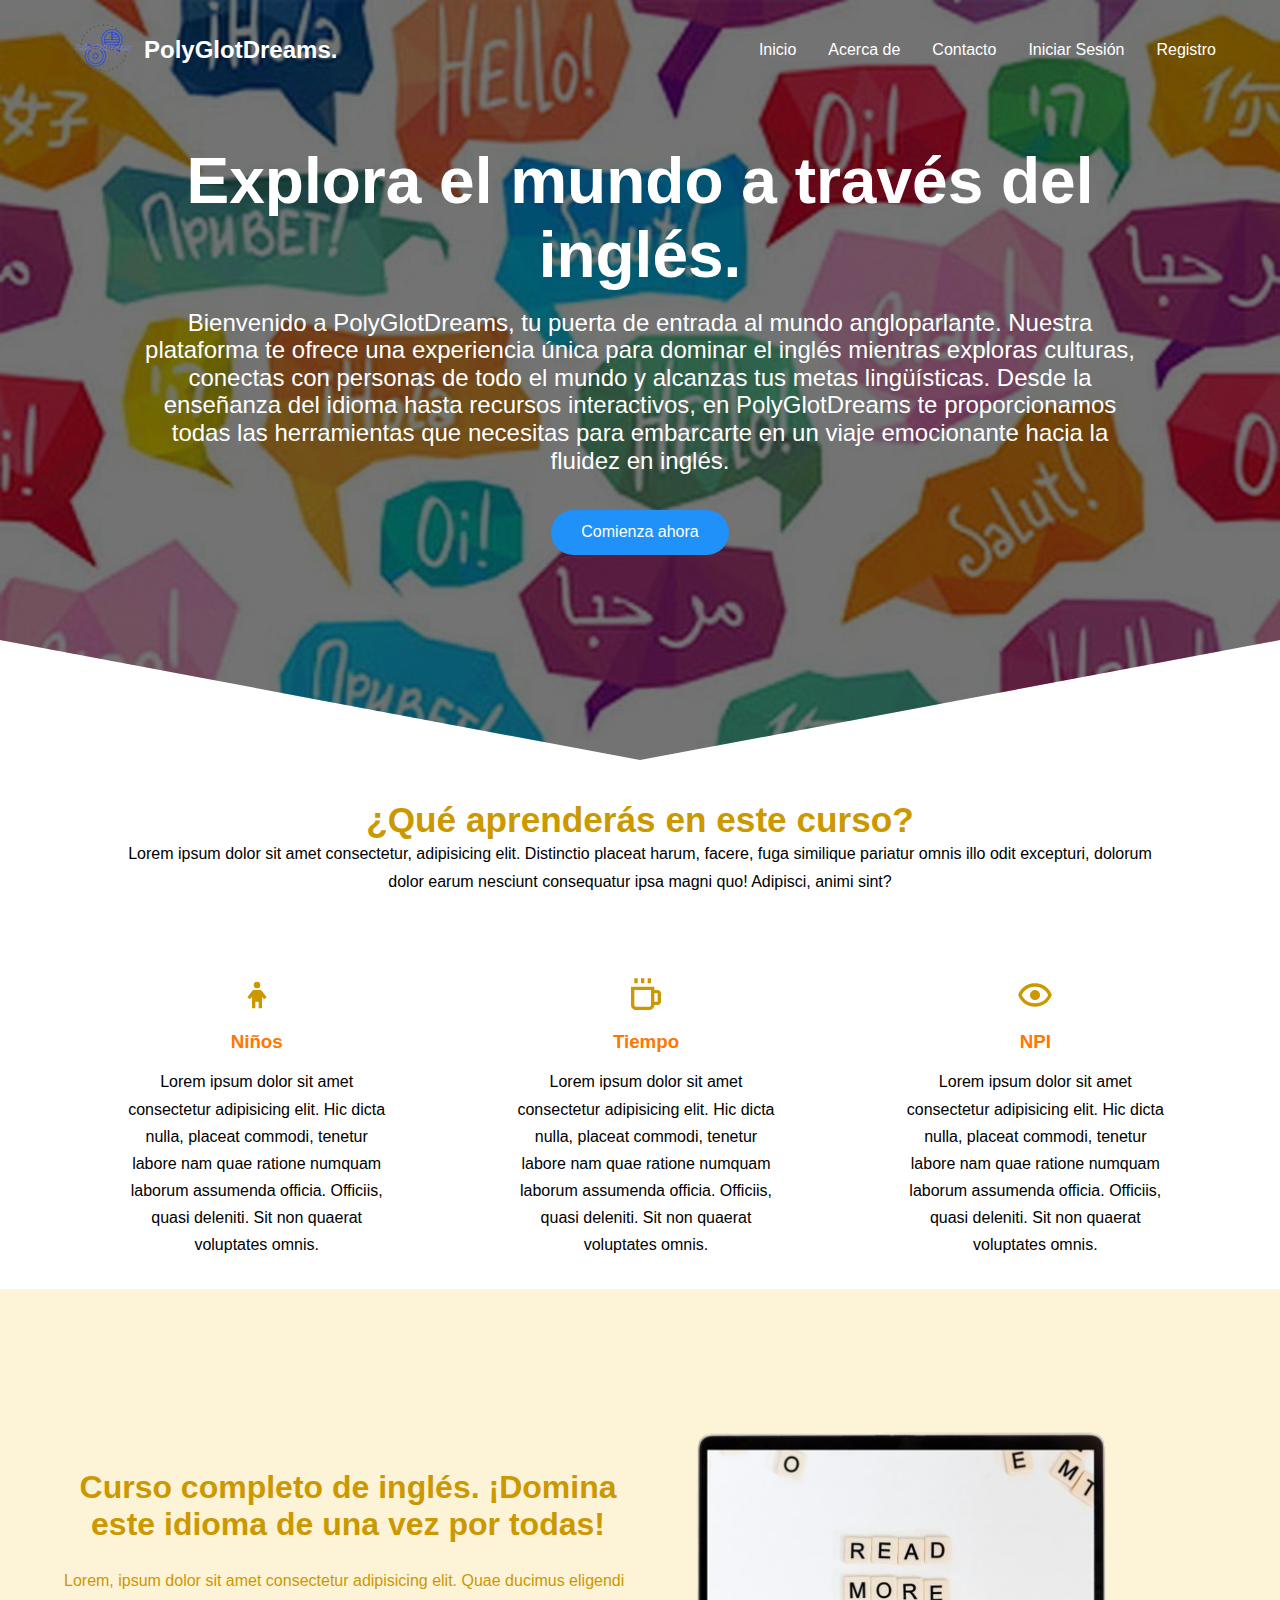
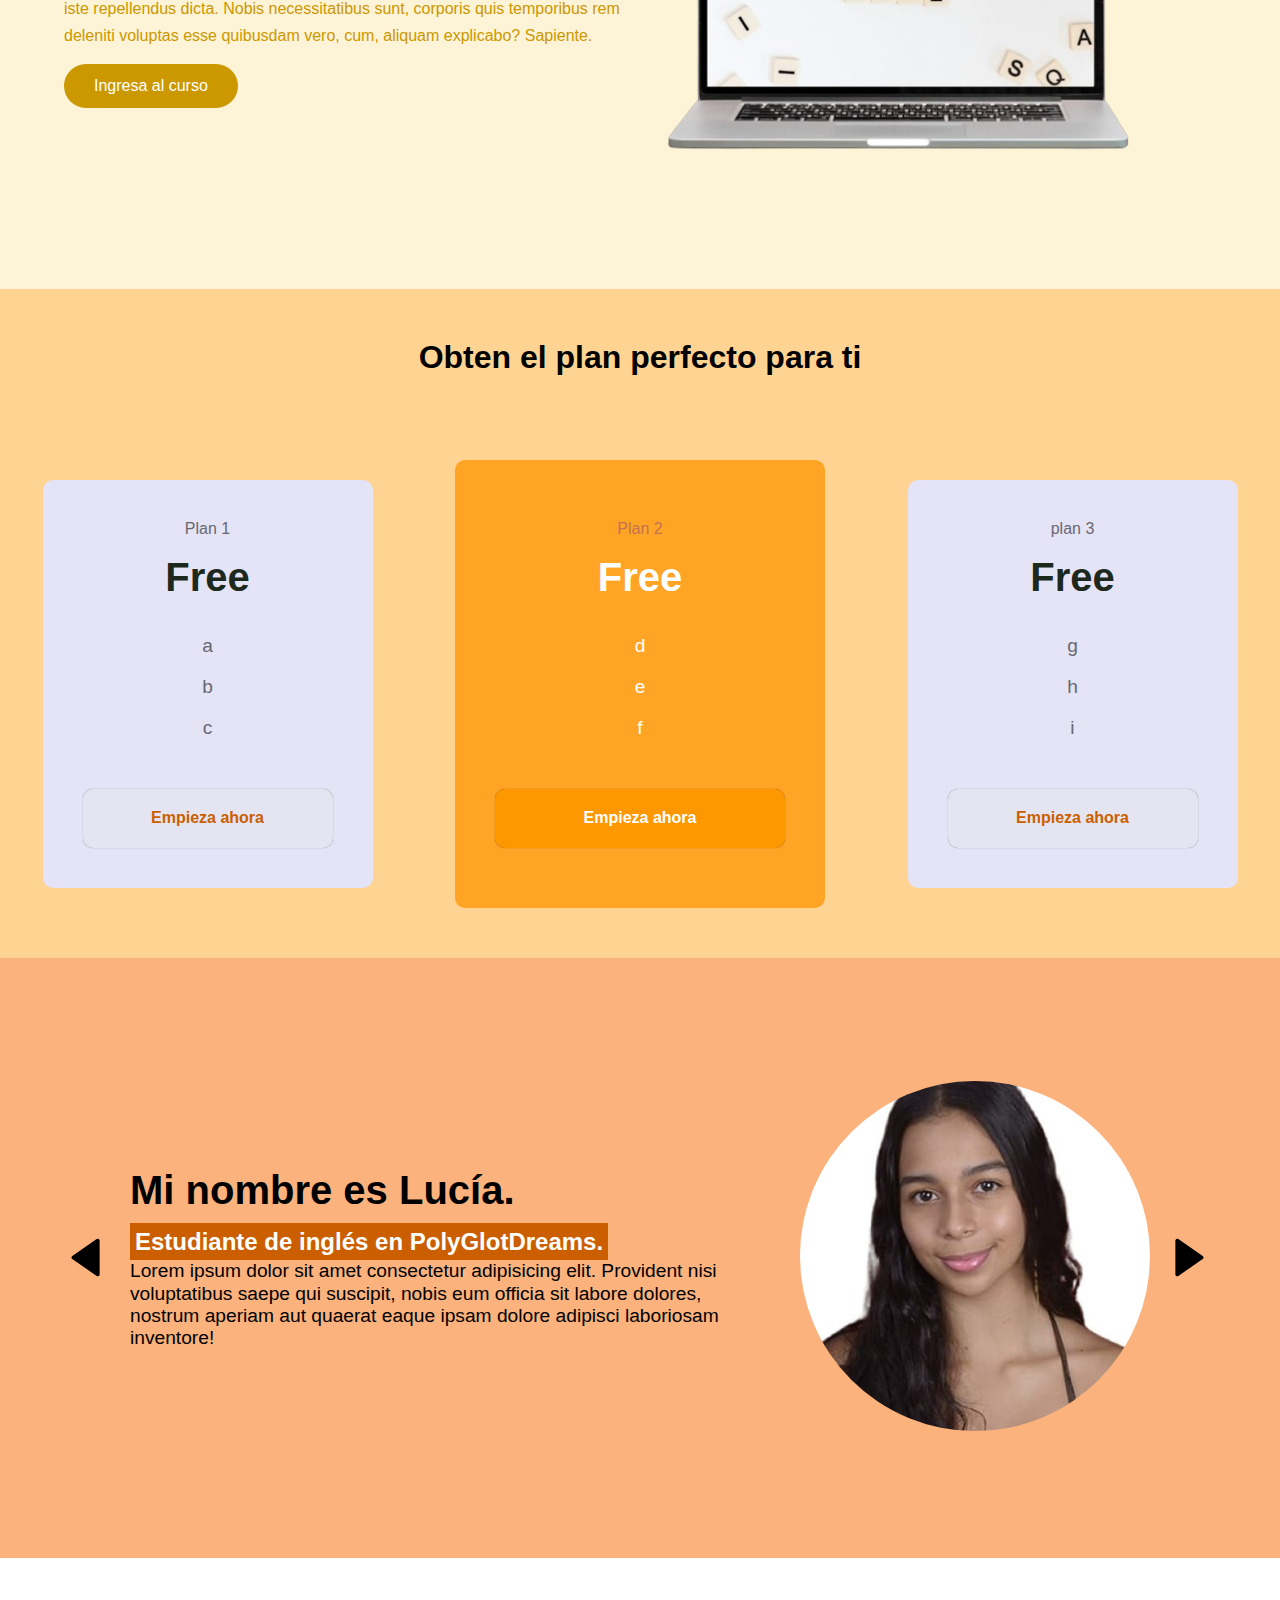
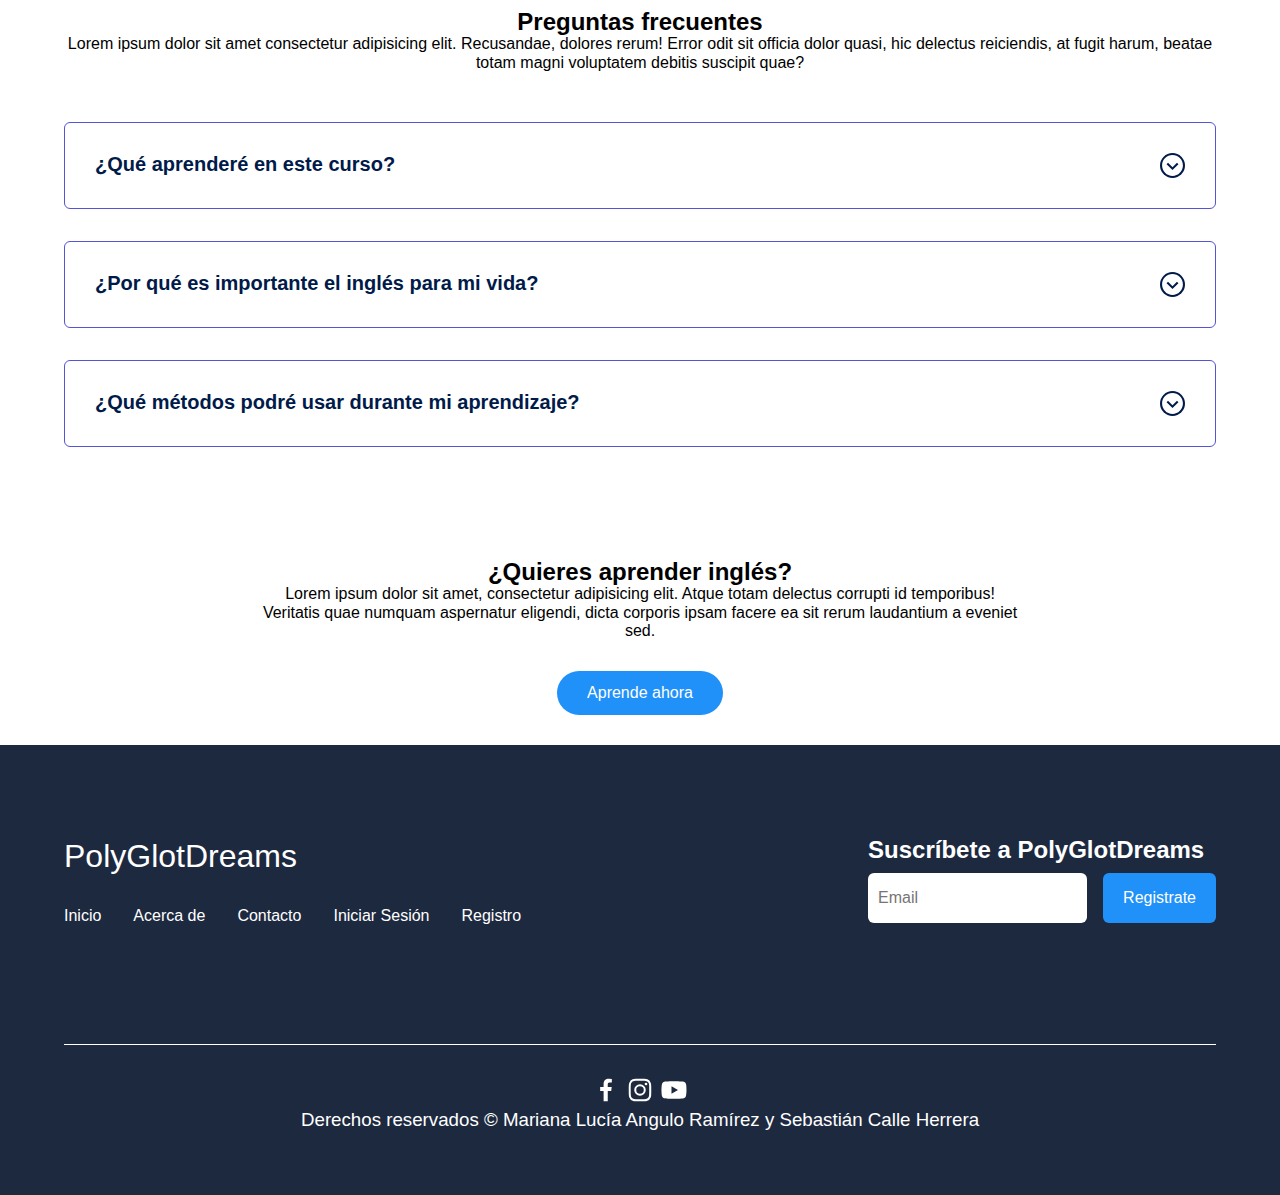
==== index.html @ e24e6dfb "Actualización título" ====
<!DOCTYPE html>
<html lang="es">
<head>
    <meta charset="UTF-8">
    <meta http-equiv="X-UA-Compatible" content="IE=edge">
    <meta name="viewport" content="width=device-width, initial-scale=1.0">
    <title>PolyGlotDreams</title>
    <link rel="shortcut icon" href="./IMAGES/favicon.jpg" type="image/x-icon">
    <link rel="stylesheet" href="./CSS/normalize.css">
    <link rel="stylesheet" href="./CSS/estilos.css">

    <meta name="theme-color" content="#2091F9">

    <meta name="title" content="PolyGlotDreams TE AMO" />
    <meta name="description" content="¿Quieres aprender ese idioma que tanto te apasiona? Estudia con nosotros, de seguro te va a encantar." />

    <!-- Open Graph / Facebook -->
    <meta property="og:type" content="website" />
    <meta property="og:url" content="https://www.polyglotdreams.edu.co/" />
    <meta property="og:title" content="PolyGlotDreams" />
    <meta property="og:description" content="¿Quieres aprender ese idioma que tanto te apasiona? 
    Estudia con nosotros, de seguro te va a encantar." />
    <meta property="og:image" content="https://www.polyglotdreams.edu.co/IMAGES/Logo.jpg" />

    <!-- Open Graph / Twitter -->
    <meta property="twitter:card" content="summary_large_image" />
    <meta property="twitter:url" content="https://www.polyglotdreams.edu.co/" />
    <meta property="twitter:title" content="PolyGlotDreams" />
    <meta property="twitter:description" content="¿Quieres aprender ese idioma que tanto te apasiona? 
    Estudia con nosotros, de seguro te va a encantar." />
    <meta property="twitter:image" content="https://www.polyglotdreams.edu.co/IMAGES/Logo.jpg" />


</head>
<body>

    <header class="hero">
        <nav class="nav container">
            <div class="nav__logo1">
                <img src="./IMAGES/favicon2.png" class="favicon2">
            </div>
            <div class="nav__logo">
                <h2 class="nav__title"> PolyGlotDreams.</h2>
            </div>
            <ul class="nav__link nav__link--menu">
                <li class="nav__items">
                    <a href="#" class="nav__links">Inicio</a>
                </li>
                <li class="nav__items">
                    <a href="#" class="nav__links">Acerca de</a>
                </li>
                <li class="nav__items">
                    <a href="#" class="nav__links">Contacto</a>
                </li>
                <li class="nav__items">
                    <a href="#" class="nav__links">Iniciar Sesión</a>
                </li>
                <li class="nav__items">
                    <a href="#" class="nav__links">Registro</a>
                </li>

                <img src="./IMAGES/close.svg" class="nav__close">
            </ul>
            
            <div class="nav__menu">
                <img src="./IMAGES/menu.svg" class="nav__img">
            </div>
        </nav>

        <section class="hero__container container">
            <h1 class="hero__title">Explora el mundo a través del inglés.</h1> 
            <p class="hero__paragraph">Bienvenido a PolyGlotDreams, tu puerta de entrada al mundo angloparlante. Nuestra plataforma te ofrece una experiencia única para dominar el inglés mientras exploras culturas, conectas con personas de todo el mundo y alcanzas tus metas lingüísticas. Desde la enseñanza del idioma hasta recursos interactivos, en PolyGlotDreams te proporcionamos todas las herramientas que necesitas para embarcarte en un viaje emocionante hacia la fluidez en inglés.</p>
            <a href="#" class="cta">Comienza ahora</a>
        </section>
    </header>

    <main>
        <section class="container__about">
            <h2 class="subtitle2">¿Qué aprenderás en este curso?</h2>
            <p class="about__paragraph">Lorem ipsum dolor sit amet consectetur, adipisicing elit. Distinctio placeat harum, facere, fuga similique pariatur omnis illo odit excepturi, dolorum dolor earum nesciunt consequatur ipsa magni quo! Adipisci, animi sint?</p>

            <div class="about__main">
                <article class="about__icons">
                    <img src="./IMAGES/child.svg" class="about__icon">
                    <h3 class="about__title">Niños</h3>
                    <p class="about__paragraph1">Lorem ipsum dolor sit amet consectetur adipisicing elit. Hic dicta nulla, placeat commodi, tenetur labore nam quae ratione numquam laborum assumenda officia. Officiis, quasi deleniti. Sit non quaerat voluptates omnis.</p>
                </article>

                <article class="about__icons">
                    <img src="./IMAGES/coffe.svg" class="about__icon">
                    <h3 class="about__title">Tiempo</h3>
                    <p class="about__paragraph1">Lorem ipsum dolor sit amet consectetur adipisicing elit. Hic dicta nulla, placeat commodi, tenetur labore nam quae ratione numquam laborum assumenda officia. Officiis, quasi deleniti. Sit non quaerat voluptates omnis.</p>
                </article>

                <article class="about__icons">
                    <img src="./IMAGES/show.svg" class="about__icon">
                    <h3 class="about__title">NPI</h3>
                    <p class="about__paragraph1">Lorem ipsum dolor sit amet consectetur adipisicing elit. Hic dicta nulla, placeat commodi, tenetur labore nam quae ratione numquam laborum assumenda officia. Officiis, quasi deleniti. Sit non quaerat voluptates omnis.</p>
                </article>

            </div>
        </section>

        <section class="knowledge">
            <div class="knowledge__container container">
                <div class="knowledge__texts">
                    <h2 class="subtitle">Curso completo de inglés. ¡Domina este idioma de una vez por todas!</h2>
                    <p class="knowledge__paragraph">Lorem, ipsum dolor sit amet consectetur adipisicing elit. Quae ducimus eligendi iste repellendus dicta. Nobis necessitatibus sunt, corporis quis temporibus rem deleniti voluptas esse quibusdam vero, cum, aliquam explicabo? Sapiente.</p>
                    <a href="#" class="knowledge__icon">Ingresa al curso</a>
                </div>

                <figure class="knowledge__picture">
                    <img src="./IMAGES/imagen.jpg" class="knowledge__img">
                </figure>
            </div>
        </section>

        <section class="price__container">

            <h2 class="subtitle">Obten el plan perfecto para ti</h2>

            <div class="price__table">

                <div class="price__elements">
                    <p class="price__name">Plan 1</p>
                    <h3 class="plan__price">Free</h3>

                    <div class="price__items">
                        <p class="price__features">a</p>
                        <p class="price__features">b</p>
                        <p class="price__features">c</p>
                    </div>

                    <a href="#" class="price__cta">Empieza ahora</a>
                </div>

                <div class="price__elements price__elements--best">
                    <p class="price__name">Plan 2</p>
                    <h3 class="plan__price">Free</h3>

                    <div class="price__items">
                        <p class="price__features">d</p>
                        <p class="price__features">e</p>
                        <p class="price__features">f</p>
                    </div>

                    <a href="#" class="price__cta1">Empieza ahora</a>
                </div>

                <div class="price__elements">
                    <p class="price__name">plan 3</p>
                    <h3 class="plan__price">Free</h3>

                    <div class="price__items">
                        <p class="price__features">g</p>
                        <p class="price__features">h</p>
                        <p class="price__features">i</p>
                    </div>

                    <a href="#" class="price__cta">Empieza ahora</a>
                </div>

            </div>

        </section>
        
        <section class="testimony">

            <div class="testimony__container container">
                <img src="./IMAGES/leftarrow.svg" class="testimony__arrow" id="before"> 
                <section class="testimony__body testimony__body--show" data-id="1">
                    <div class="testimony__texts">
                         <h2 class="subtitle1">Mi nombre es Lucía. <span class="testimony__course">Estudiante de inglés en PolyGlotDreams.</span></h2>
                         <p class="testimony__review">Lorem ipsum dolor sit amet consectetur adipisicing elit. Provident nisi voluptatibus saepe qui suscipit, nobis eum officia sit labore dolores, nostrum aperiam aut quaerat eaque ipsam dolore adipisci laboriosam inventore!</p>
                    </div>
 
                    <figure class="testimony__picture">
                         <img src="./IMAGES/lucía.jpg" class="testimony__img">
                    </figure>
 
                </section> 

                <section class="testimony__body" data-id="2">
                    <div class="testimony__texts">
                         <h2 class="subtitle1">Mi nombre es Sebastián. <span class="testimony__course">Estudiante de inglés en PolyGlotDreams.</span></h2>
                         <p class="testimony__review">Lorem ipsum dolor sit amet consectetur adipisicing elit. Provident nisi voluptatibus saepe qui suscipit, nobis eum officia sit labore dolores, nostrum aperiam aut quaerat eaque ipsam dolore adipisci laboriosam inventore!</p>
                    </div>
 
                    <figure class="testimony__picture">
                         <img src="./IMAGES/sebastían.jpg" class="testimony__img">
                    </figure>
 
                 </section> 

                <section class="testimony__body" data-id="3">
                    <div class="testimony__texts">
                         <h2 class="subtitle1">Mi nombre es Crisiano Ronaldo. <span class="testimony__course">Estudiante de inglés en PolyGlotDreams.</span></h2>
                         <p class="testimony__review">Lorem ipsum dolor sit amet consectetur adipisicing elit. Provident nisi voluptatibus saepe qui suscipit, nobis eum officia sit labore dolores, nostrum aperiam aut quaerat eaque ipsam dolore adipisci laboriosam inventore!</p>
                    </div>
 
                    <figure class="testimony__picture">
                         <img src="./IMAGES/cr7.jpg" class="testimony__img">
                    </figure>
 
                </section> 

                <section class="testimony__body" data-id="4">
                    <div class="testimony__texts">
                         <h2 class="subtitle1">Mi nombre es Tini. <span class="testimony__course">Estudiante de inglés en PolyGlotDreams.</span></h2>
                         <p class="testimony__review">Lorem ipsum dolor sit amet consectetur adipisicing elit. Provident nisi voluptatibus saepe qui suscipit, nobis eum officia sit labore dolores, nostrum aperiam aut quaerat eaque ipsam dolore adipisci laboriosam inventore!</p>
                    </div>
 
                    <figure class="testimony__picture">
                         <img src="./IMAGES/tini.jpg" class="testimony__img">
                    </figure>
 
                </section>

                <img src="./IMAGES/rightarrow.svg" class="testimony__arrow" id="next">
            </div>
        </section>

        <section class="questions container">
            <h2 class="subtitle3">Preguntas frecuentes</h2>
            <p class="questions__paragraph">Lorem ipsum dolor sit amet consectetur adipisicing elit. Recusandae, dolores rerum! Error odit sit officia dolor quasi, hic delectus reiciendis, at fugit harum, beatae totam magni voluptatem debitis suscipit quae?</p>

            <section class="questions__container">
                <article class="questions__padding">
                    <div class="questions__answer">
                        <h3 class="questions__title">¿Qué aprenderé en este curso?
                            <span class="questions__arrow">
                                <img src="./IMAGES/arrow.svg" class="questions__img">
                            </span>
                        </h3>

                        <p class="questions__show">Lorem ipsum dolor sit amet consectetur adipisicing elit. Iusto possimus doloribus mollitia at odio dolore qui quibusdam reiciendis architecto, veniam eaque dolorum voluptas voluptatum! Eaque in illo perspiciatis dolores exercitationem! Lorem ipsum dolor sit amet consectetur, adipisicing elit. Esse fugiat sit tempore mollitia tenetur aspernatur corrupti, quam illo voluptate veritatis, molestiae debitis ea voluptatem ut repudiandae expedita quos voluptates! Dolorum.</p>

                    </div>
                </article>

                <article class="questions__padding">
                    <div class="questions__answer">
                        <h3 class="questions__title">¿Por qué es importante el inglés para mi vida?
                            <span class="questions__arrow">
                                <img src="./IMAGES/arrow.svg" class="questions__img">
                            </span>
                        </h3>

                        <p class="questions__show">Lorem ipsum dolor sit amet consectetur adipisicing elit. Iusto possimus doloribus mollitia at odio dolore qui quibusdam reiciendis architecto, veniam eaque dolorum voluptas voluptatum! Eaque in illo perspiciatis dolores exercitationem! Lorem ipsum dolor sit amet consectetur, adipisicing elit. Esse fugiat sit tempore mollitia tenetur aspernatur corrupti, quam illo voluptate veritatis, molestiae debitis ea voluptatem ut repudiandae expedita quos voluptates! Dolorum.</p>

                    </div>
                </article>

                <article class="questions__padding">
                    <div class="questions__answer">
                        <h3 class="questions__title">¿Qué métodos podré usar durante mi aprendizaje?
                            <span class="questions__arrow">
                                <img src="./IMAGES/arrow.svg" class="questions__img">
                            </span>
                        </h3>

                        <p class="questions__show">Lorem ipsum dolor sit amet consectetur adipisicing elit. Iusto possimus doloribus mollitia at odio dolore qui quibusdam reiciendis architecto, veniam eaque dolorum voluptas voluptatum! Eaque in illo perspiciatis dolores exercitationem! Lorem ipsum dolor sit amet consectetur, adipisicing elit. Esse fugiat sit tempore mollitia tenetur aspernatur corrupti, quam illo voluptate veritatis, molestiae debitis ea voluptatem ut repudiandae expedita quos voluptates! Dolorum.</p>

                    </div>
                </article>

            </section>

        </section>

        <section class="questions__offer">
            <h2 class="subtitle4">¿Quieres aprender inglés?</h2>
            <p class="questions__copy">Lorem ipsum dolor sit amet, consectetur adipisicing elit. Atque totam delectus corrupti id temporibus! Veritatis quae numquam aspernatur eligendi, dicta corporis ipsam facere ea sit rerum laudantium a eveniet sed.</p>
            <a href="#" class="cta">Aprende ahora</a>
        </section>

    </main>

    <footer class="footer">
        <section class="footer__container container">
            <nav class="nav__footer">
                <h2 class="footer__title">PolyGlotDreams</h2>

                <ul class="nav__link nav__link--footer">
                    <li class="nav__items">
                        <a href="#" class="nav__links">Inicio</a>
                    </li>
                    <li class="nav__items">
                        <a href="#" class="nav__links">Acerca de</a>
                    </li>
                    <li class="nav__items">
                        <a href="#" class="nav__links">Contacto</a>
                    </li>
                    <li class="nav__items">
                        <a href="#" class="nav__links">Iniciar Sesión</a>
                    </li>
                    <li class="nav__items">
                        <a href="#" class="nav__links">Registro</a>
                    </li>
                </ul>
            </nav>

            <form class="footer__form" action="https://formspree.io/f/xwpeqaad" method="POST"> <!--CORREGIR ESTA JODAAAAAAAAAAAAAAAAAA-->
                <h2 class="footer__newsletter">Suscríbete a PolyGlotDreams</h2>
                <div class="footer__inputs">
                    <input type="email" placeholder="Email" class="footer__input" name="email" required>
                    <input type="submit" value="Registrate" class="footer__submit">
                </div>
            </form>

        </section>

        <section class="footer__copy container">
            <div class="footer__social">
                <a href="#" class="footer__icons"><img src="./IMAGES/facebook.svg" class="footer__img"></a>
                <a href="#" class="footer__icons"><img src="./IMAGES/instagram.svg" class="footer__img"></a>
                <a href="#" class="footer__icons"><img src="./IMAGES/youtube.svg" class="footer__img"></a>                
            </div>

            <h3 class="footer__copyright">Derechos reservados &copy; Mariana Lucía Angulo Ramírez y Sebastián Calle Herrera</h3>
        </section>

    </footer>

    <script src="./JS/slider.js"></script>
    <script src="./JS/questions.js"></script>
    <script src="./JS/menu.js"></script>
</body>
</html>
---- CSS/estilos.css ----
@import url('https://fonts.googleapis.com/css2?family=Poppins:wght@300;400;600;700&display=swap')

:root{
    --padding-container: 100px 0;
    --color-title: #001A49;
}

body{
    font-family: 'Poppins', sans-serif;
}

.container{
    width: 90%;
    max-width: 1200px;
    height: 600px;
    margin: 0 auto;
    overflow: visible;
    padding: var(--padding-container);
}

.hero{
    width: 100%;
    height: 100vh;
    min-height: 600px;
    max-height: 800px;
    position: relative;
    display: grid;
    grid-template-rows: 100px 1fr;
    color: #fff;
}

.hero::before{
    content: "";
    position: absolute;
    top: 0;
    left: 0;
    width: 100%;
    height: 100%;
    background-image: linear-gradient(180deg, #0000008c 0%, #0000008c 100% ), url('../IMAGES/fondo.jpg');
    background-size: cover;
    clip-path: polygon(0 0, 100% 0, 100% 80%, 50% 95%, 0 80%);
    z-index: -1;
}

/* Nav */

.nav{
    --padding-container:0;
    height: 100%;
    display: flex;
    align-items: center;
}

.nav__title{
    font-weight: 100%;
}

.nav__link{
    margin-left: auto;
    padding: 0;
    display: grid;
    grid-auto-flow: column;
    grid-auto-columns: max-content;
    gap: 2em;
}

.nav__items{
    list-style: none;
}

.nav__links{
    color: #fff;
    text-decoration: none;
}

.nav__menu{
    margin-left: auto;
    cursor: pointer;
    display: none;
}

.nav__img{
    display: block;
    width: 30px;
}

.nav__close{
    display: var(--show, none);
}

/*Hero container*/

.hero__container{
    max-width: 1000px;
    --padding-container:0;
    display: grid;
    grid-auto-rows: max-content;
    align-content: center;
    gap: 1em;
    padding-bottom: 100px;
    text-align: center;
}

.hero__title{
    font-size: 4rem;
}

.hero__paragraph{
    margin-bottom: 20px;
    font-size: 1.5rem;
}

.cta{
    display: inline-block;
    background-color: #2091F9;
    justify-self: center;
    color: #fff;
    text-decoration: none;
    padding: 13px 30px;
    border-radius: 32px;
}

.about{
    text-align: center;
}

.subtitle{
    color: var(--color-title);
    font-size: 2rem;
    margin-bottom: 25px;
    text-align: center;
}

.subtitle2{
    color: #cb9800;
    text-align: center;
    font-size: 2.2rem;
}

.about__title{
    color: #ff7700;
    gap: 1.2em;
}

.about__paragraph{
    line-height: 1.7;
    gap: 1rem;
    color:#000;
    text-align: center;
    margin-left: 10%;
    max-width: 80%;
}

.about__paragraph1{
    line-height: 1.7;
    gap: 1rem;
    color:#000;
    text-align: center;
}

.about__main{
    padding-top: 80px;
    display: grid;
    width: 90%;
    gap: 1rem;
    overflow: hidden;
    grid-template-columns: repeat(auto-fit, minmax(260px, auto));
    margin-left: 70px;
    margin-bottom: 30px;
}

.about__icons{
    display: grid;
    gap: 1em;
    justify-items: center;
    width: 260px;
    overflow: hidden;
    margin: 0 auto;
}

.about__icon{
    width: 40px;
}

/*Knowledge*/

.knowledge{
    color: #cb9800;
    overflow: hidden;
    background-color: #f9e29e69;
}

.knowledge__icon{
    display: inline-block;
    background-color: #cb9800;
    justify-self: center;
    color: #fff;
    text-decoration: none;
    padding: 13px 30px;
    border-radius: 32px;
}

.knowledge__container{
    display: grid;
    grid-template-columns: 1fr 1fr;
    gap: 1em;
    align-items: center;
}

.knowledge__picture{
    max-width: 500px;
}

.knowledge__paragraph{
    line-height: 1.7;
    margin-bottom: 15px;
}

.knowledge__img{
    width: 100%;
    display: block;
}

/*Price*/

.price__container{
    padding-top: 50px;
    text-align: center;
    background-color: #ffd391;
    padding-bottom: 50px;
}

.price__table{
    padding-top: 60px;
    display: flex;
    flex-wrap: wrap;
    gap: 2.5em;
    justify-content: space-evenly;
    align-items: center;
}

/*Colores a modificar*/

.price__elements{
    background-color: #e5e4f7;
    text-align: center;
    border-radius: 10px;
    width: 330px;
    padding: 40px;
    --color-plan: #696871;
    --color-price: #1d291d;
    --bg-cta: #e5e5f1;
    --color-cta: #5454d4;
    --color-items: #696871;
}   

.price__elements--best{
    width: 370px;
    padding: 60px 40px;
    background-color: #ffa425;
    --color-plan: rgba(172, 96, 96, 0.75);
    --color-price: #fff;
    --bg-cta: #fe9800;
    --color-cta: #fff;
    --color-items: #fff;
}

.price__name{
    color: var(--color-plan);
    margin-bottom: 15px;
    font-weight: 300;
}

.plan__price{
    font-size: 2.5rem;
    color: var(--color-price);
}

.price__items{
    margin-top: 35px;
    display: grid;
    gap: 1em;
    font-weight: 300;
    font-size: 1.2rem;
    margin-bottom: 50px;
    color: var(--color-items);
}

.price__cta{
    display: block;
    padding: 20px 0;
    border-radius: 10px;
    text-decoration: none;
    background-color: var(--bg-cta);
    font-weight: 600;
    color: #cb5f00;
    box-shadow: 0 0 1px rgba(0, 0, 0, .5);
}

.price__cta1{
    display: block;
    padding: 20px 0;
    border-radius: 10px;
    text-decoration: none;
    background-color: var(--bg-cta);
    font-weight: 600;
    color: var(--color-cta);
    box-shadow: 0 0 1px rgba(0, 0, 0, .5);
}

/*Testimony*/

.testimony{
    background-color: #fbb27d;
}

.testimony__container{
    display: grid;
    grid-template-columns: 50px 1fr 50px;
    gap: 1em;
    align-items: center;
}

.testimony__body{
    display: grid;
    grid-template-columns: 1fr max-content;
    justify-content: space-between;
    align-items: center;
    gap: 2em;
    grid-column: 2/3;
    grid-row: 1/2;
    opacity: 0;
    pointer-events: none;
}

.subtitle1{
    font-size: 2.5rem;
}

.testimony__review{
    font-size: 1.2rem;
}

.testimony__body--show{
    pointer-events: unset;
    opacity: 1;
    transition: opacity 1.5s ease-in-out;
}

.testimony__img{
    width: 350px;
    height: 350px;
    border-radius: 250px;
    object-fit: cover;
    object-position: 50% 50%;
}

.testimony__texts{
    max-width: 700px;
}

.testimony__course{
    background-color: #cb5f00;
    color: #fff;
    display: inline-block;
    padding: 5px;
    font-size: 1.5rem;
}

.testimony__arrow{
    width: 90%;
    cursor: pointer;
}

/*Questions*/

.questions{
    text-align: center;
    padding-top: 50px;
}

.questions__container{
    display: grid;
    gap: 2em;
    padding-top: 50px;
    padding-bottom: 100px;
}

.questions__padding{
    padding: 0;
    transition: padding .3s;
    border: 1px solid #5454d4;
    border-radius: 6px;
}

.questions__padding--add{
    padding-bottom: 30px;
}

.questions__answer{
    padding: 0 30px 0;
    overflow: hidden;
}

.questions__title{
    text-align: left;
    display: flex;
    padding: 30px 0 30px;
    font-size: 20px;
    cursor: pointer;
    color: #001A49;
    justify-content: space-between;
}

.questions__arrow{
    border-radius: 50%;
    background-color: #001A49;
    width: 25px;
    height: 25px;
    display: flex;
    justify-content: center;
    align-items: center;
    align-self: flex-end;
    margin-left: 10px;
    transition: transform .3s;
}

.questions__arrow--rotate{
    transform: rotate(180deg);
}

.questions__show{
    text-align: left;
    height: 0;
    transition: height .3s;
}

.questions__img{
    display: block;
}

.subtitle4{
    text-align: center;
}

.questions__copy{
    text-align: center;
    width: 60%;
    margin: auto;
    margin-bottom: 30px;
}

.questions__offer{
    display: grid;
    margin-bottom: 30px;
}

/*Footer*/

.footer{
    background-color: #1d293f;
    max-height: 800px;
}

.footer__title{
    font-weight: 300;
    font-size: 2rem;
    margin-bottom: 1rem;
    margin-top: 5.8rem;
}

.footer__title, .footer__newsletter{
    color: #fff;
}

.footer__container{
    display: flex;
    justify-content: space-between;
    align-items: center;
    border-bottom: 1px solid #fff;
    padding-bottom: 30px;
    height: 300px;
}

.nav__footer{
    padding-bottom: 20px;
    display: grid;
    gap: 1em;
    grid-auto-flow: row;
    height: 100%;
}

.nav__link--footer{
    display: flex;
    margin: 0;
    margin-right: 20px;
    flex-wrap: wrap;
    margin-bottom: 12rem;
    height: auto;
}

.footer__inputs{
    margin-top: 10px;
    display: flex;
    overflow: hidden;
}

.footer__input{
    background-color: #fff;
    height: 50px;
    display: block;
    padding-left: 10px;
    border-radius: 6px;
    font-size: 1rem;
    outline: none;
    border: none;
    margin-right: 16px;
}

.footer__submit{
    margin-left: auto;
    display: inline-block;
    height: 50px;
    padding: 0 20px;
    background-color: #2091F9;
    border: none;
    font-size: 1rem;
    color: #fff;
    border-radius: 6px;
    cursor: pointer;
}

.footer__copy{
    --padding-container: 30px 0;
    text-align: center;
    color: #fff;
    max-height: 150px;
}

.footer__copyright{
    font-weight: 300;
}

.footer__icons{
    margin-bottom: 10px;
}

.footer__img{
    width: 30px;
}

@media (max-width: 800px){
    .nav__menu{
        display: block;
    }

    .nav__link--menu{
        position: fixed;
        background-color: #000;
        top: 0;
        left: 0;
        height: 100%;
        width: 100%;
        display: flex;
        flex-direction: column;
        justify-content: space-evenly;
        align-items: center;
        z-index: 100;
        opacity: 0;
        pointer-events: none;
        transition: .7s;
    }

    .nav__link--show{
        --show: block;
        opacity: 1;
        pointer-events: unset;
    }

    .nav__close{
        position: absolute;
        top: 30px;
        right: 30px;
        width: 30px;
        cursor: pointer;
    }

    .nav__title{
        font-size: 2.5rem;
    }

    .nav__icons:last-of-type{
        gap: 2em;
    }

    .about__icons:last-of-type{
        grid-column: 1/-1;
    }

    .about__main{
        grid-template-columns: auto;
        padding: 16px;
        margin: auto;
    }

    .knowledge{
        height: 850px;
    }

    .knowledge__container{
        grid-template-columns: 1fr;
        grid-template-rows: max-content;
        gap: 3em;
        text-align: center;
    }

    .knowledge__picture{
        grid-row: 1/2;
        justify-self: center;
    }

    .testimony__container{
        grid-template-columns: 30px 1fr 30px;
    }

    .testimony__body{
        grid-template-columns: 1fr;
        grid-template-rows: max-content max-content;
        gap: 3em;
        justify-items: center;
    }

    .testimony__img{
        width: 200px;
        height: 200px;
    }

    .questions__copy{
        width: 100%;
    }

    .footer{
        height: max-content;
    }

    .footer__container{
        flex-wrap: wrap;
    }

    .nav__footer{
        width: 100%;
        justify-items: center;
        height: 280px;
    }

    .footer__title{
        margin-top: 20%;
    }

    .footer{
        height: auto;
    }

    .nav__link--footer{
        width: 100%;
        justify-content: space-evenly;
        margin: 0;
    }

    .footer__form{
        width: 100%;
        justify-content: space-evenly;
    }

    .footer__input{
        flex: 1;
    }

}

@media (max-width:600px){

    .hero__title{
        font-size: 2rem;
    }

    .hero__paragraph{
        font-size: 1rem;
    }

    .subtitle{
        font-size: 1.8rem;
    }

    .price__elements{
        width: 80%;
    }

    .price__price{
        font-size: 2em;
    }

    .price__elements--best{
        width: 90%;
    }

    .subtitle1{
        text-align: center;
    }

    .testimony__review{
        text-align: left;
    }

    .testimony{
        --padding-container: 20px 0;
    }

    .testimony__container{
        grid-template-columns: 10px 1fr 10px;
        gap: .9em;
    }

    .testimony__arrow{
        width: 100%;
    }

    .testimony__course{
        margin-top: 15px;
        text-align: left;
    }

    .nav__footer{
        height: auto;
        padding-bottom: 10px;
    }

    .questions__title{
        font-size: 1rem;
    }

    .footer__title{
        /*justify-self: start;*/
        margin-top: 40px;
        justify-self: left;
    }

    .footer__inputs{
        flex-wrap: wrap;
        margin: auto;
        margin-top: auto;
    }

    .footer__input{
        flex-basis: 100%;
        margin: 0;
        margin-bottom: 5px;
    }

    .footer__submit{
        margin-right: auto;
        cursor: pointer;
    }

    .footer{
        height: auto;
    }

    .footer__copyright{
        margin-top: 10px;
    }

    .footer__newsletter{
        margin: 10px 0 10px 0;
    }

    .footer__copy{
        padding: 20px 30px;
        margin: 0 30px;
    }



}
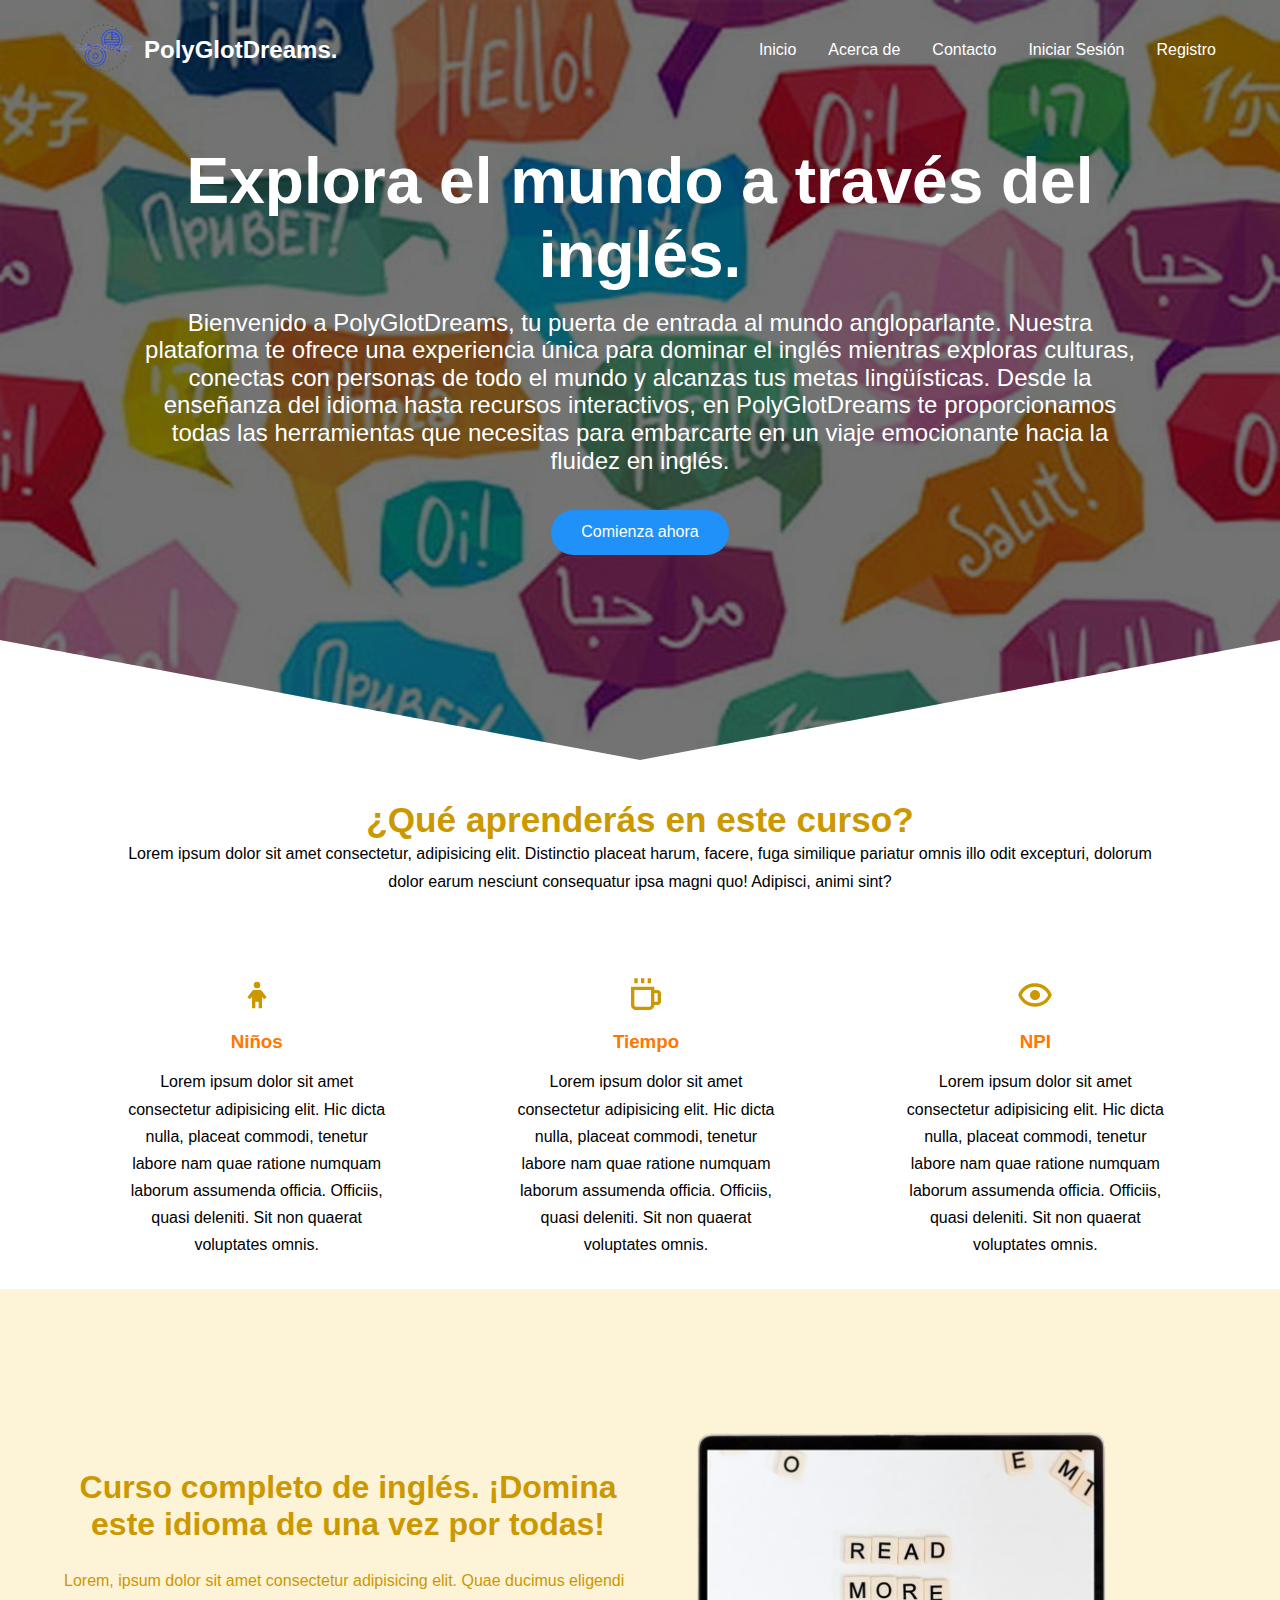
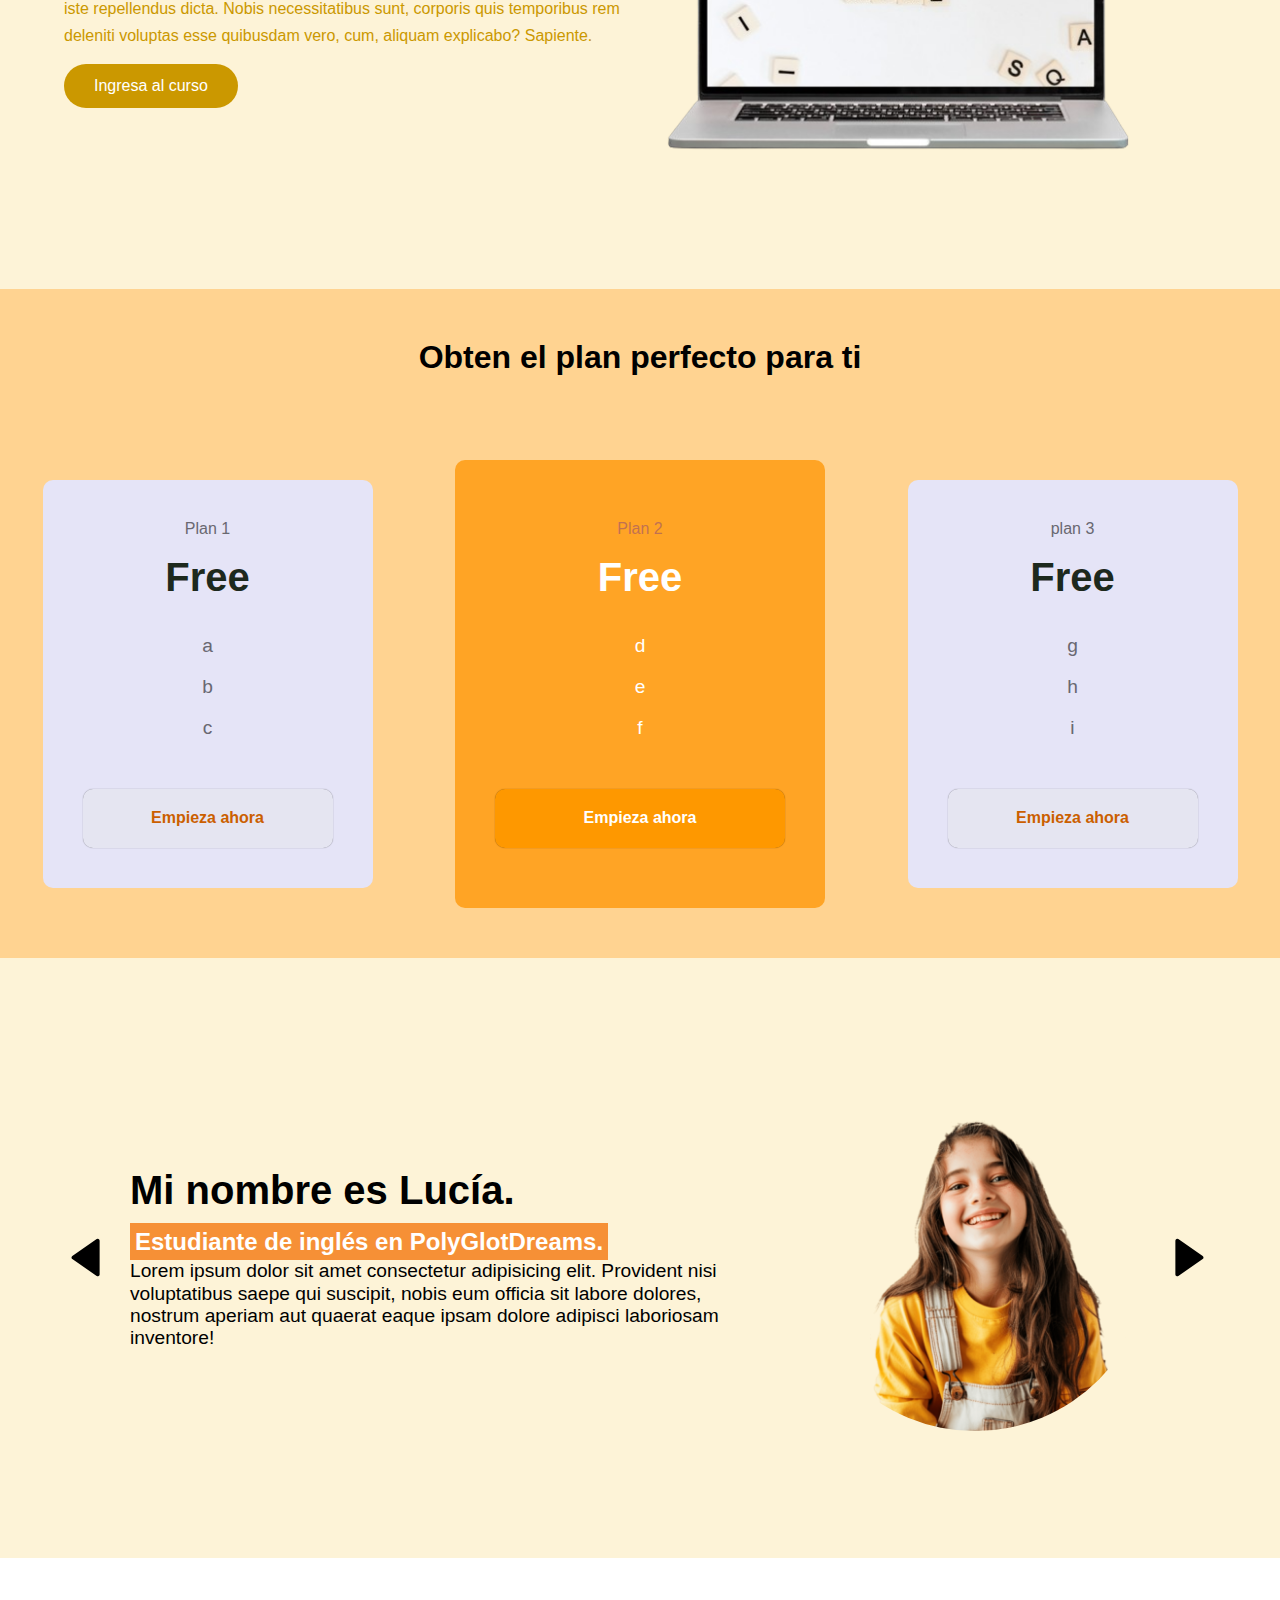
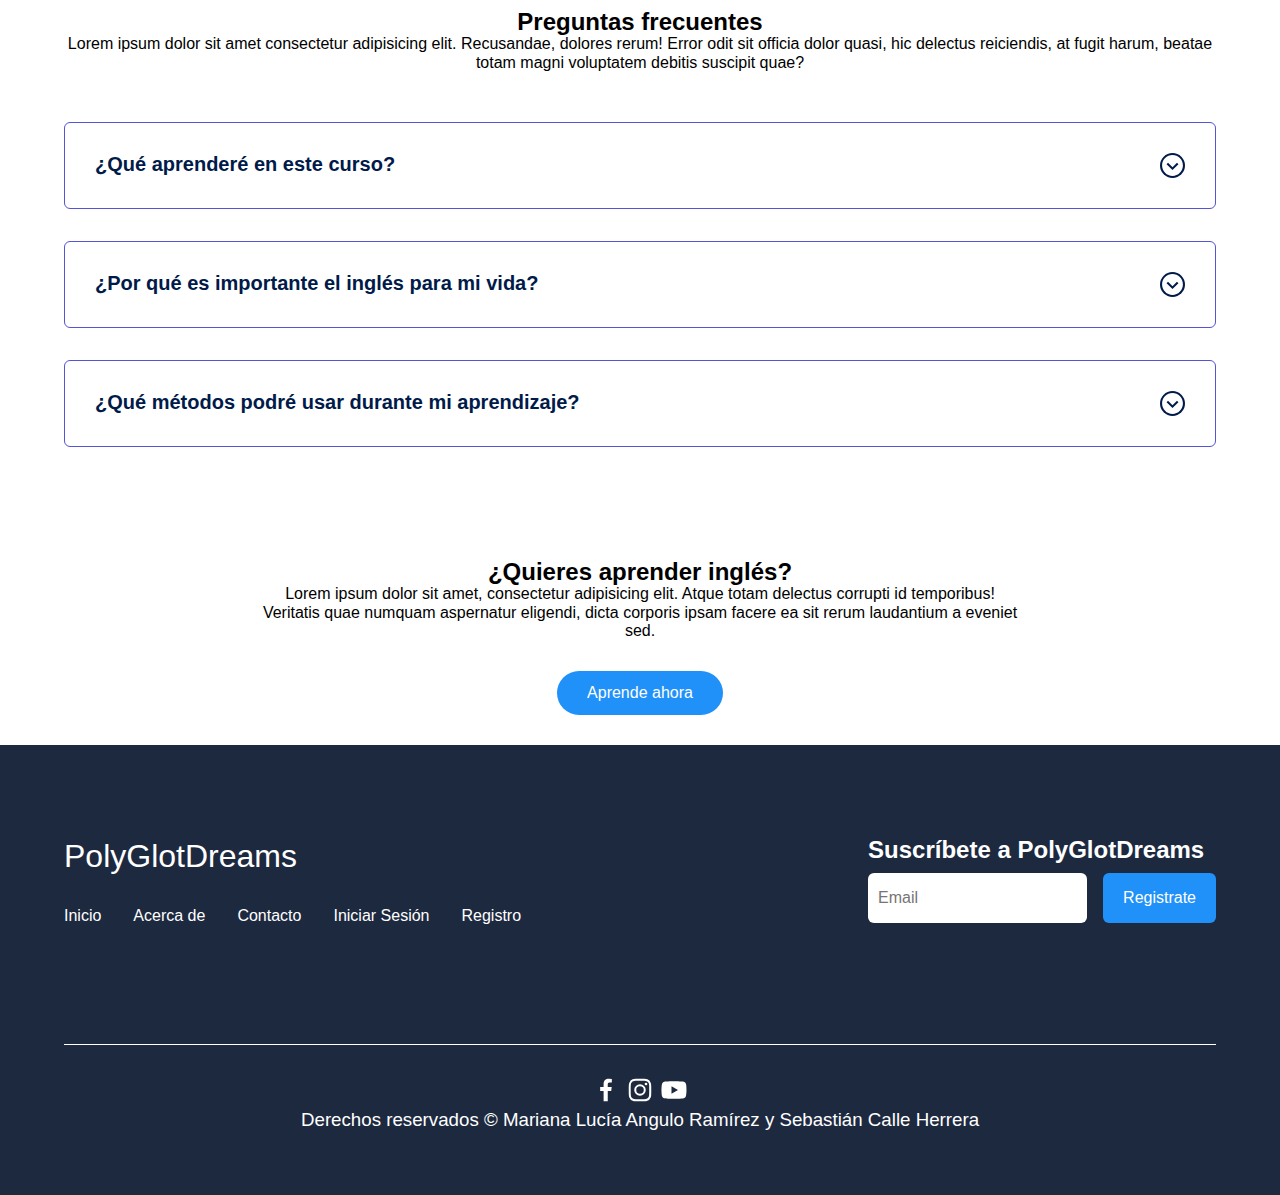
==== commit d7d47d37: "Cambios de imagen en testimony" ====
--- a/index.html
+++ b/index.html
@@ -11,7 +11,7 @@
 
     <meta name="theme-color" content="#2091F9">
 
-    <meta name="title" content="PolyGlotDreams TE AMO" />
+    <meta name="title" content="PolyGlotDreams" />
     <meta name="description" content="¿Quieres aprender ese idioma que tanto te apasiona? Estudia con nosotros, de seguro te va a encantar." />
 
     <!-- Open Graph / Facebook -->
@@ -175,7 +175,7 @@
                     </div>
  
                     <figure class="testimony__picture">
-                         <img src="./IMAGES/lucía.jpg" class="testimony__img">
+                         <img src="./IMAGES/niña1.png" class="testimony__img">
                     </figure>
  
                 </section> 
@@ -187,7 +187,7 @@
                     </div>
  
                     <figure class="testimony__picture">
-                         <img src="./IMAGES/sebastían.jpg" class="testimony__img">
+                         <img src="./IMAGES/niño1.png" class="testimony__img">
                     </figure>
  
                  </section> 
--- a/CSS/estilos.css
+++ b/CSS/estilos.css
@@ -311,7 +311,7 @@
 /*Testimony*/
 
 .testimony{
-    background-color: #fbb27d;
+    background-color: #f9e29e69;
 }
 
 .testimony__container{
@@ -360,7 +360,7 @@
 }
 
 .testimony__course{
-    background-color: #cb5f00;
+    background-color: #f69036;
     color: #fff;
     display: inline-block;
     padding: 5px;
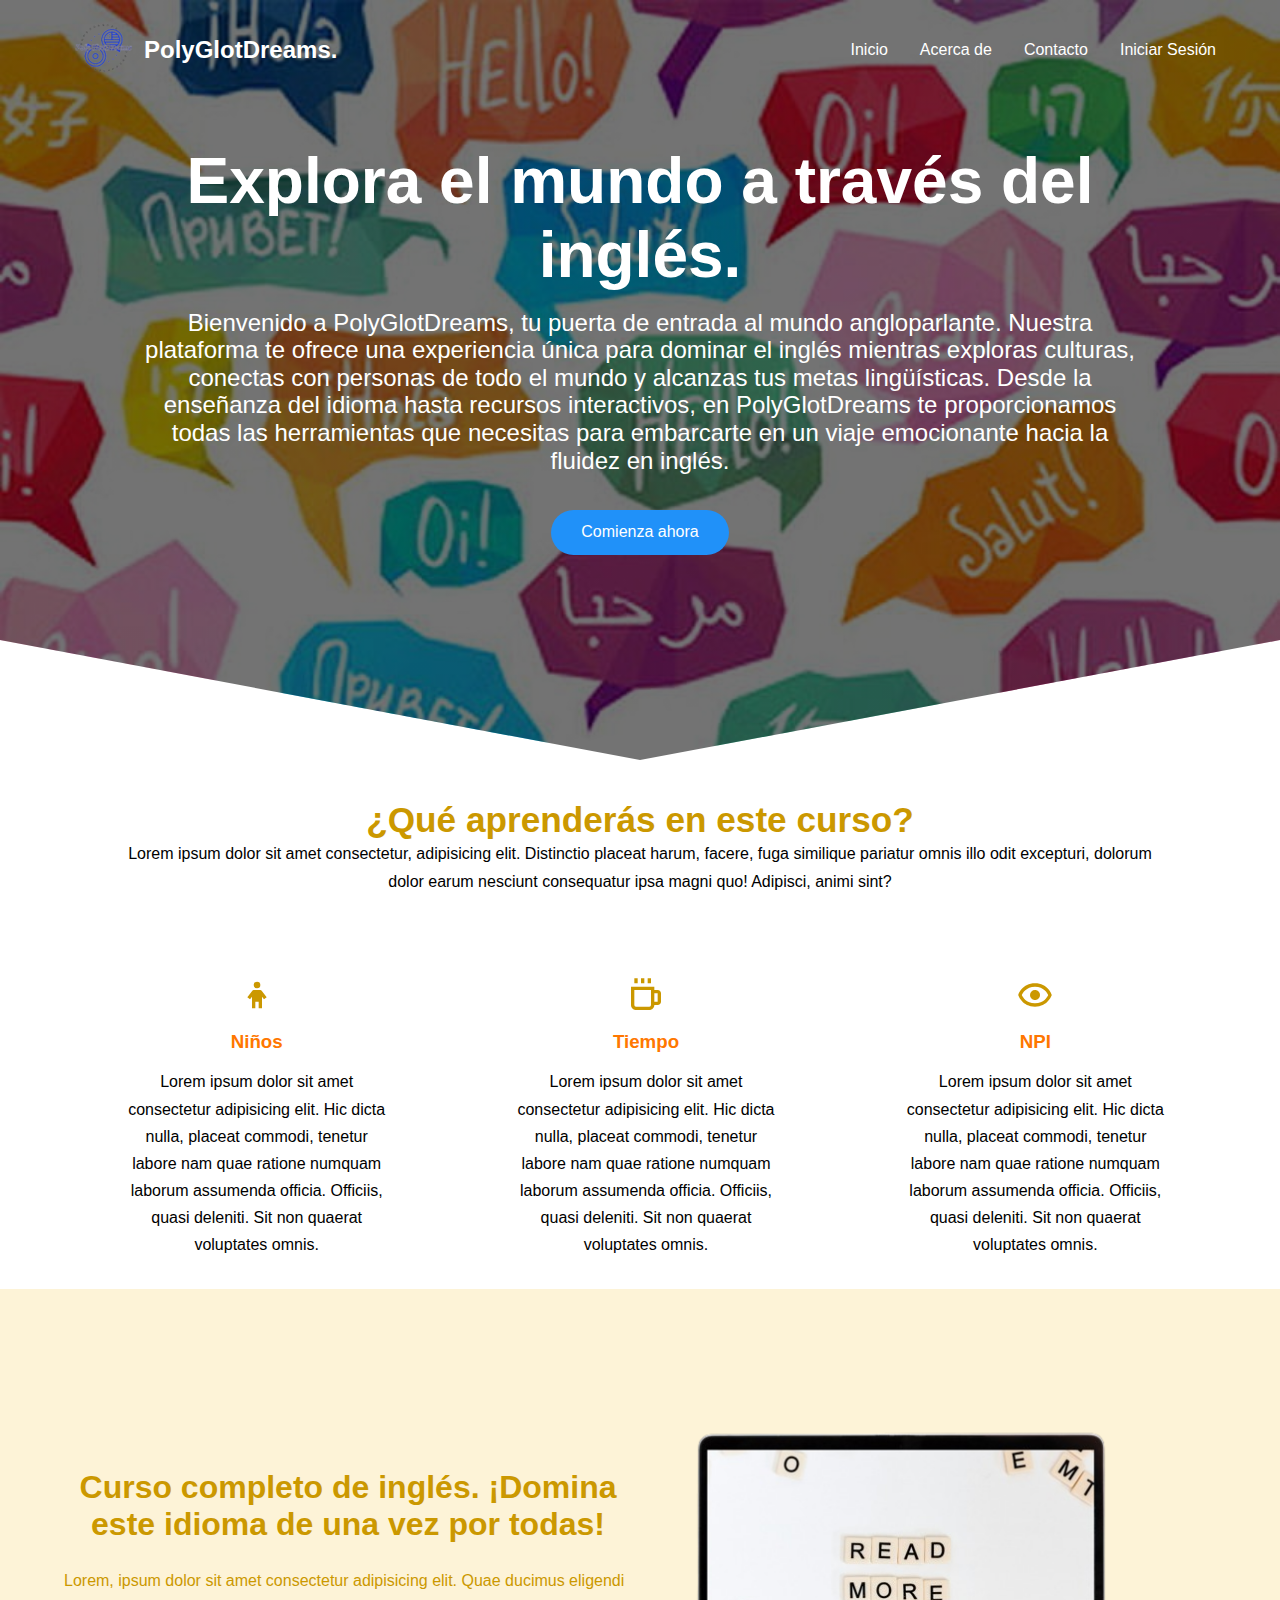
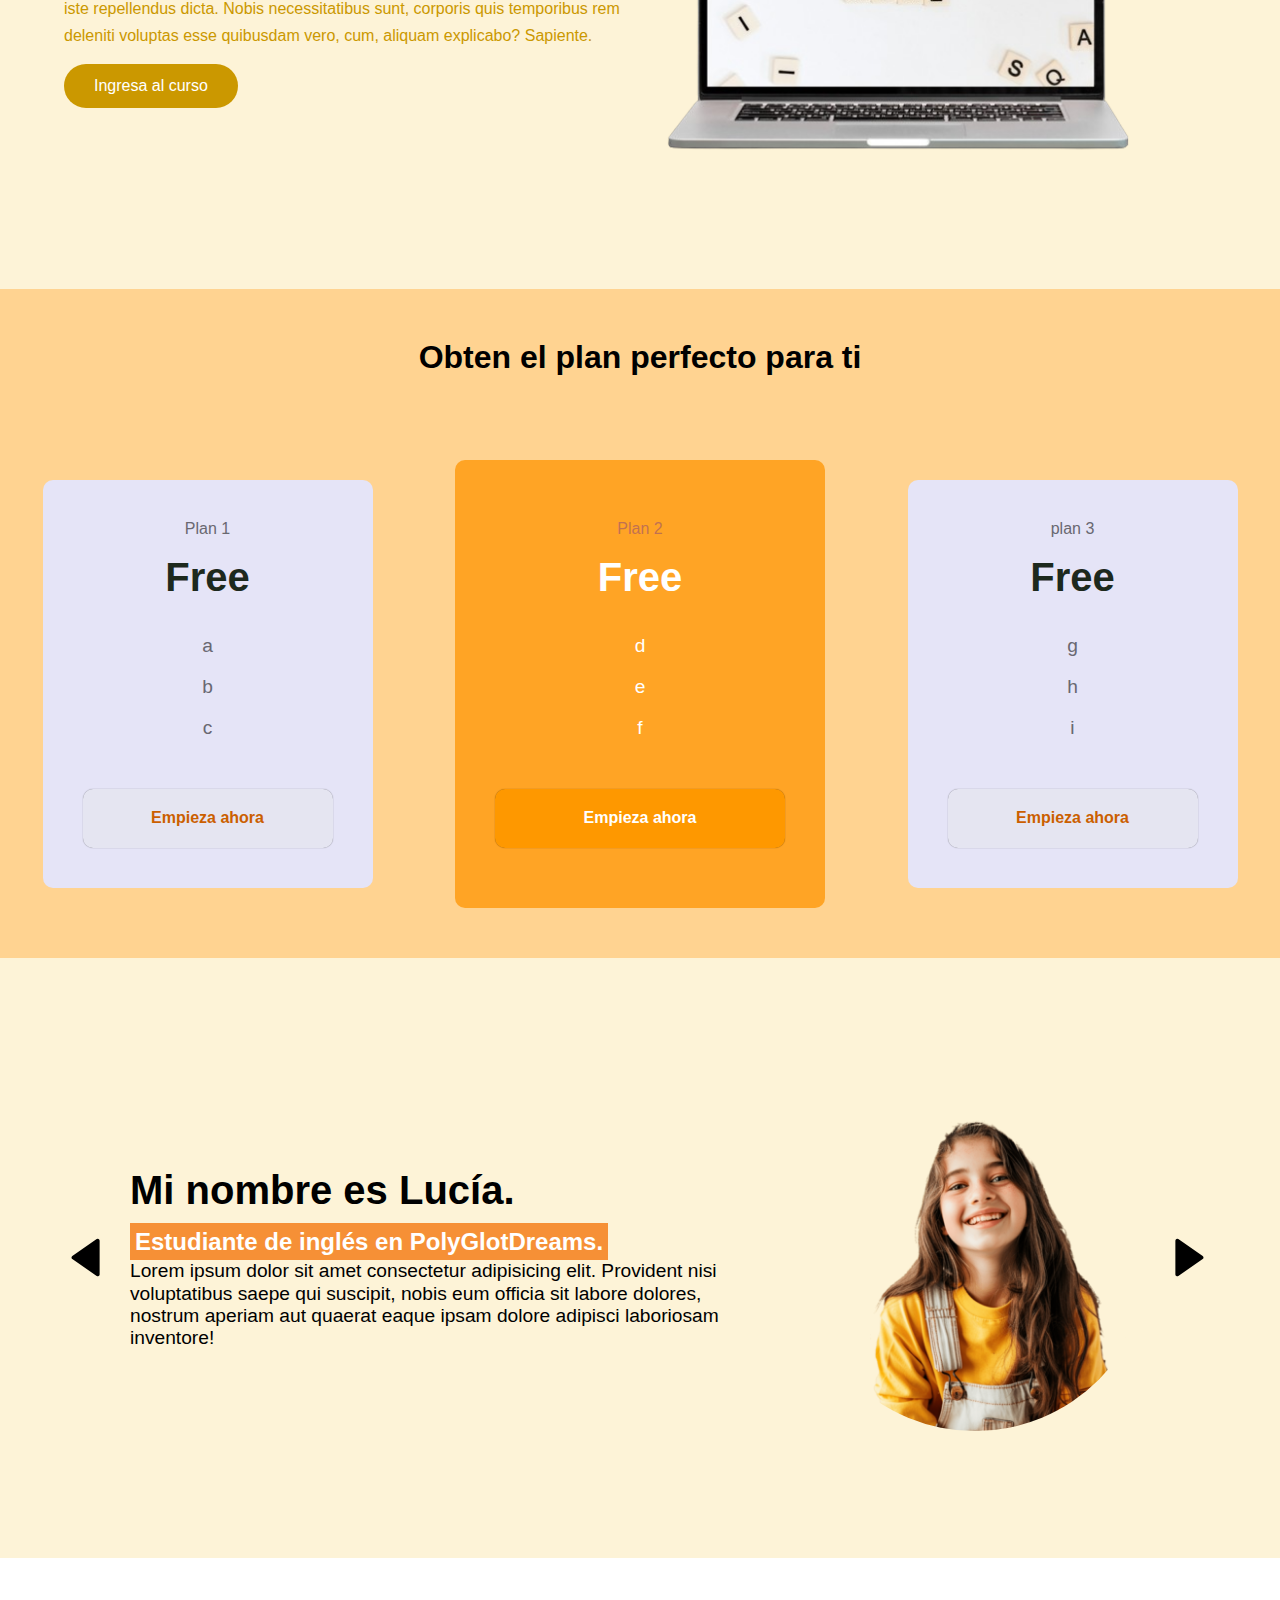
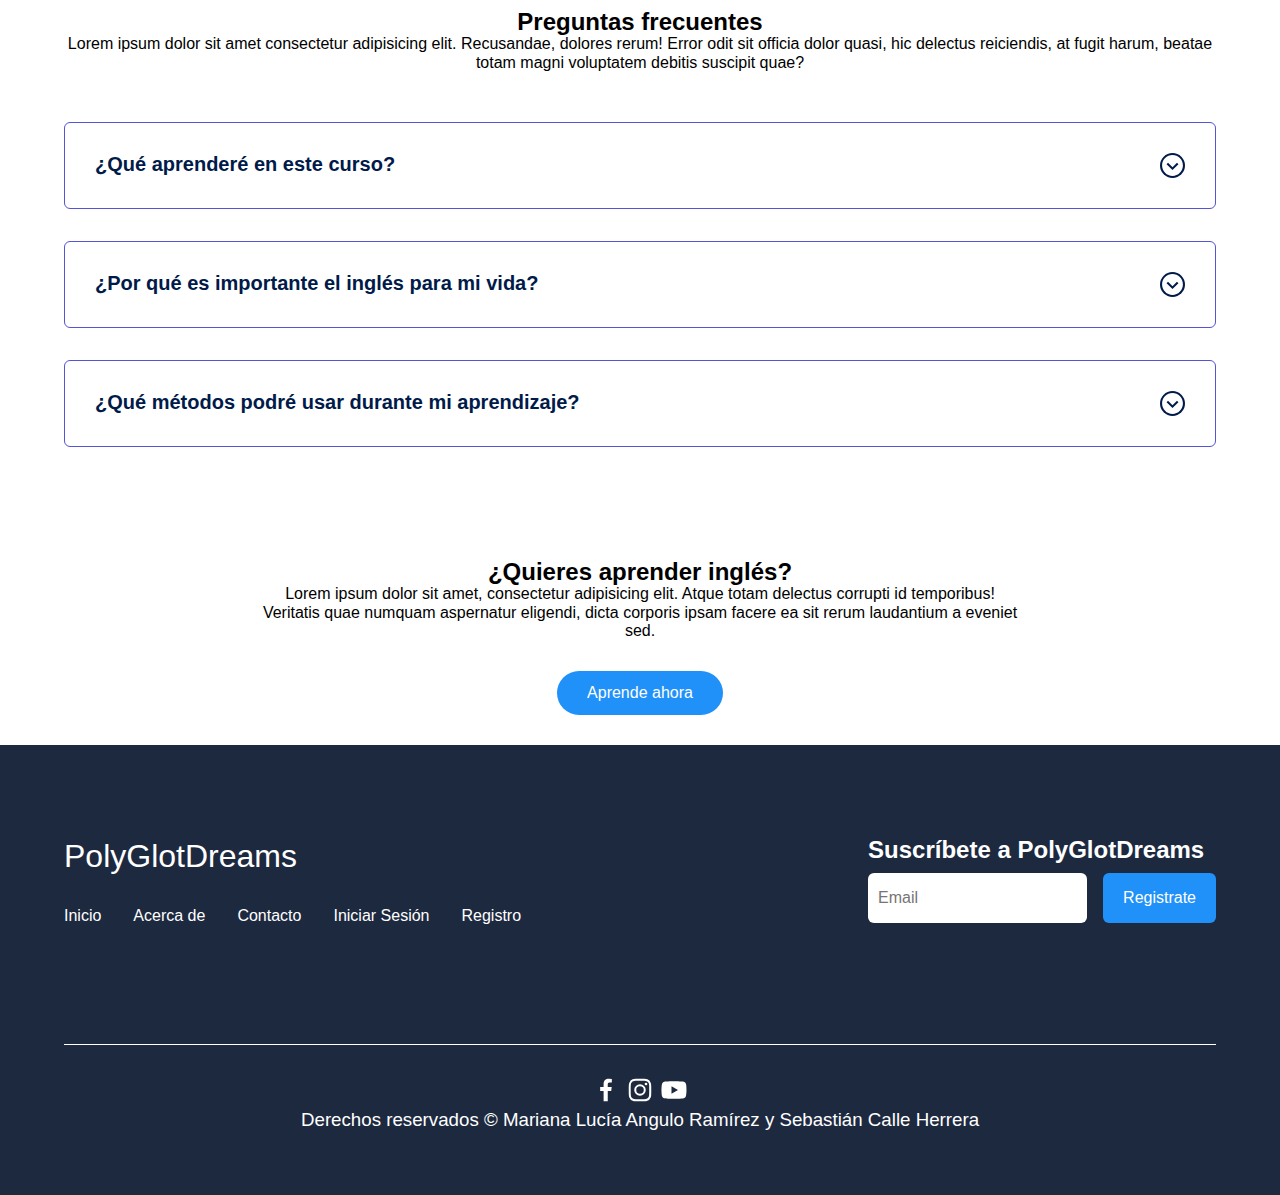
==== commit 3f2b7463: "Verificación login" ====
--- a/index.html
+++ b/index.html
@@ -53,10 +53,7 @@
                     <a href="#" class="nav__links">Contacto</a>
                 </li>
                 <li class="nav__items">
-                    <a href="#" class="nav__links">Iniciar Sesión</a>
-                </li>
-                <li class="nav__items">
-                    <a href="#" class="nav__links">Registro</a>
+                    <a href="login.html" target="_blank" class="nav__links">Iniciar Sesión</a>
                 </li>
 
                 <img src="./IMAGES/close.svg" class="nav__close">
@@ -194,24 +191,24 @@
 
                 <section class="testimony__body" data-id="3">
                     <div class="testimony__texts">
-                         <h2 class="subtitle1">Mi nombre es Crisiano Ronaldo. <span class="testimony__course">Estudiante de inglés en PolyGlotDreams.</span></h2>
+                         <h2 class="subtitle1">Mi nombre es Paula. <span class="testimony__course">Estudiante de inglés en PolyGlotDreams.</span></h2>
                          <p class="testimony__review">Lorem ipsum dolor sit amet consectetur adipisicing elit. Provident nisi voluptatibus saepe qui suscipit, nobis eum officia sit labore dolores, nostrum aperiam aut quaerat eaque ipsam dolore adipisci laboriosam inventore!</p>
                     </div>
  
                     <figure class="testimony__picture">
-                         <img src="./IMAGES/cr7.jpg" class="testimony__img">
+                         <img src="./IMAGES/niña2.png" class="testimony__img">
                     </figure>
  
                 </section> 
 
                 <section class="testimony__body" data-id="4">
                     <div class="testimony__texts">
-                         <h2 class="subtitle1">Mi nombre es Tini. <span class="testimony__course">Estudiante de inglés en PolyGlotDreams.</span></h2>
+                         <h2 class="subtitle1">Mi nombre es Lucas. <span class="testimony__course">Estudiante de inglés en PolyGlotDreams.</span></h2>
                          <p class="testimony__review">Lorem ipsum dolor sit amet consectetur adipisicing elit. Provident nisi voluptatibus saepe qui suscipit, nobis eum officia sit labore dolores, nostrum aperiam aut quaerat eaque ipsam dolore adipisci laboriosam inventore!</p>
                     </div>
  
                     <figure class="testimony__picture">
-                         <img src="./IMAGES/tini.jpg" class="testimony__img">
+                         <img src="./IMAGES/niño2.png" class="testimony__img">
                     </figure>
  
                 </section>
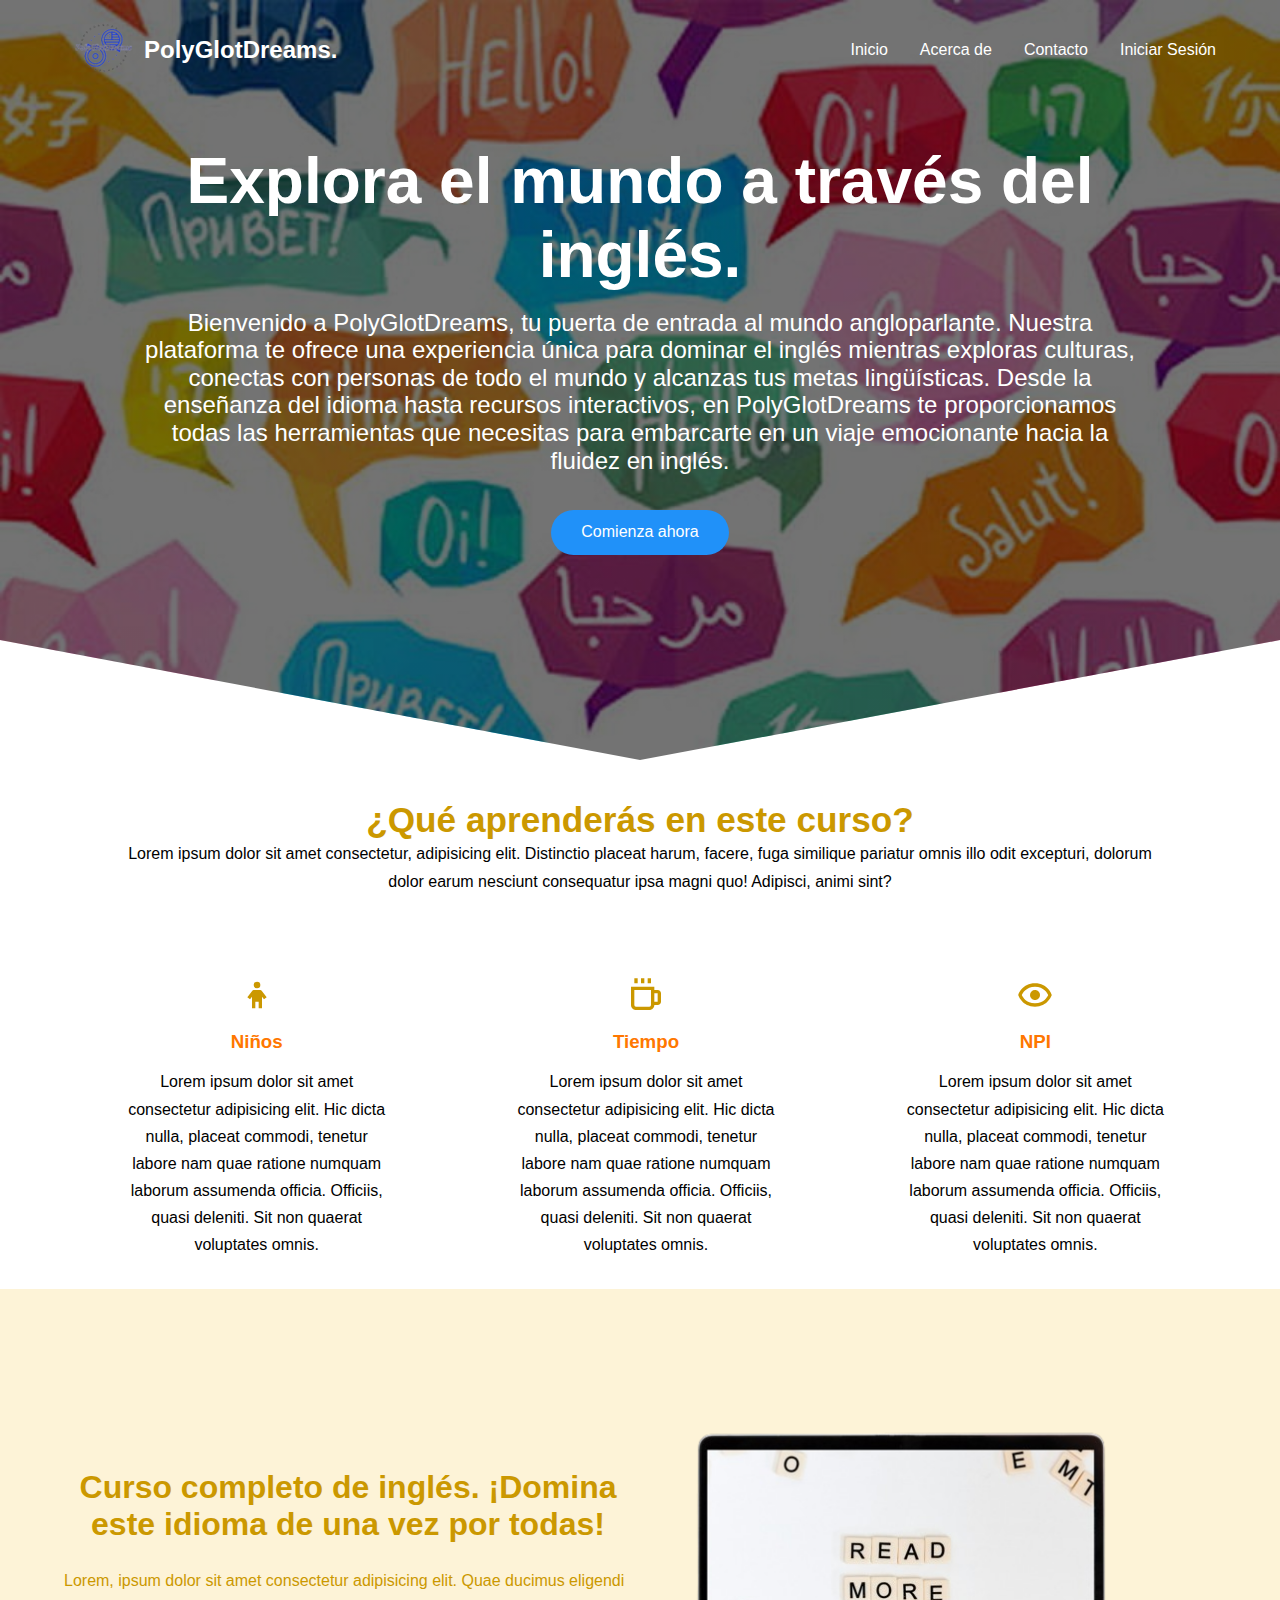
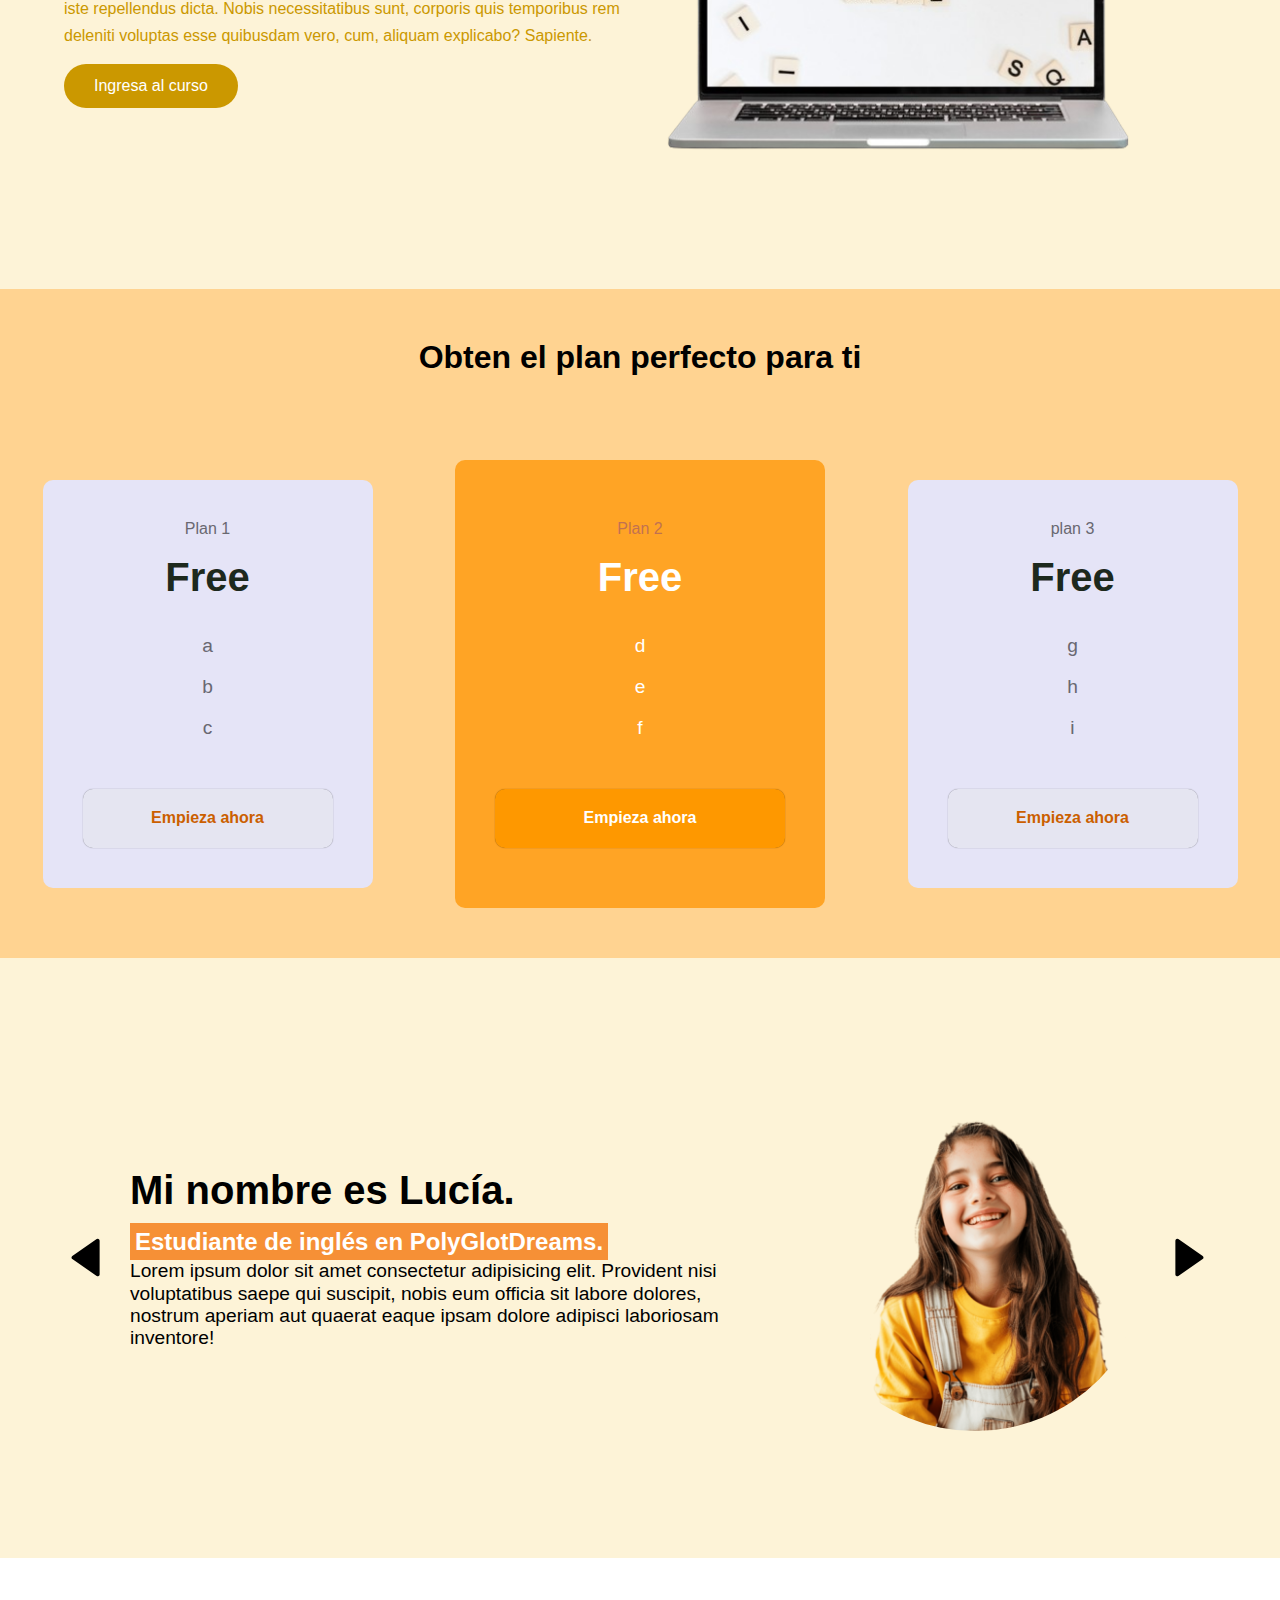
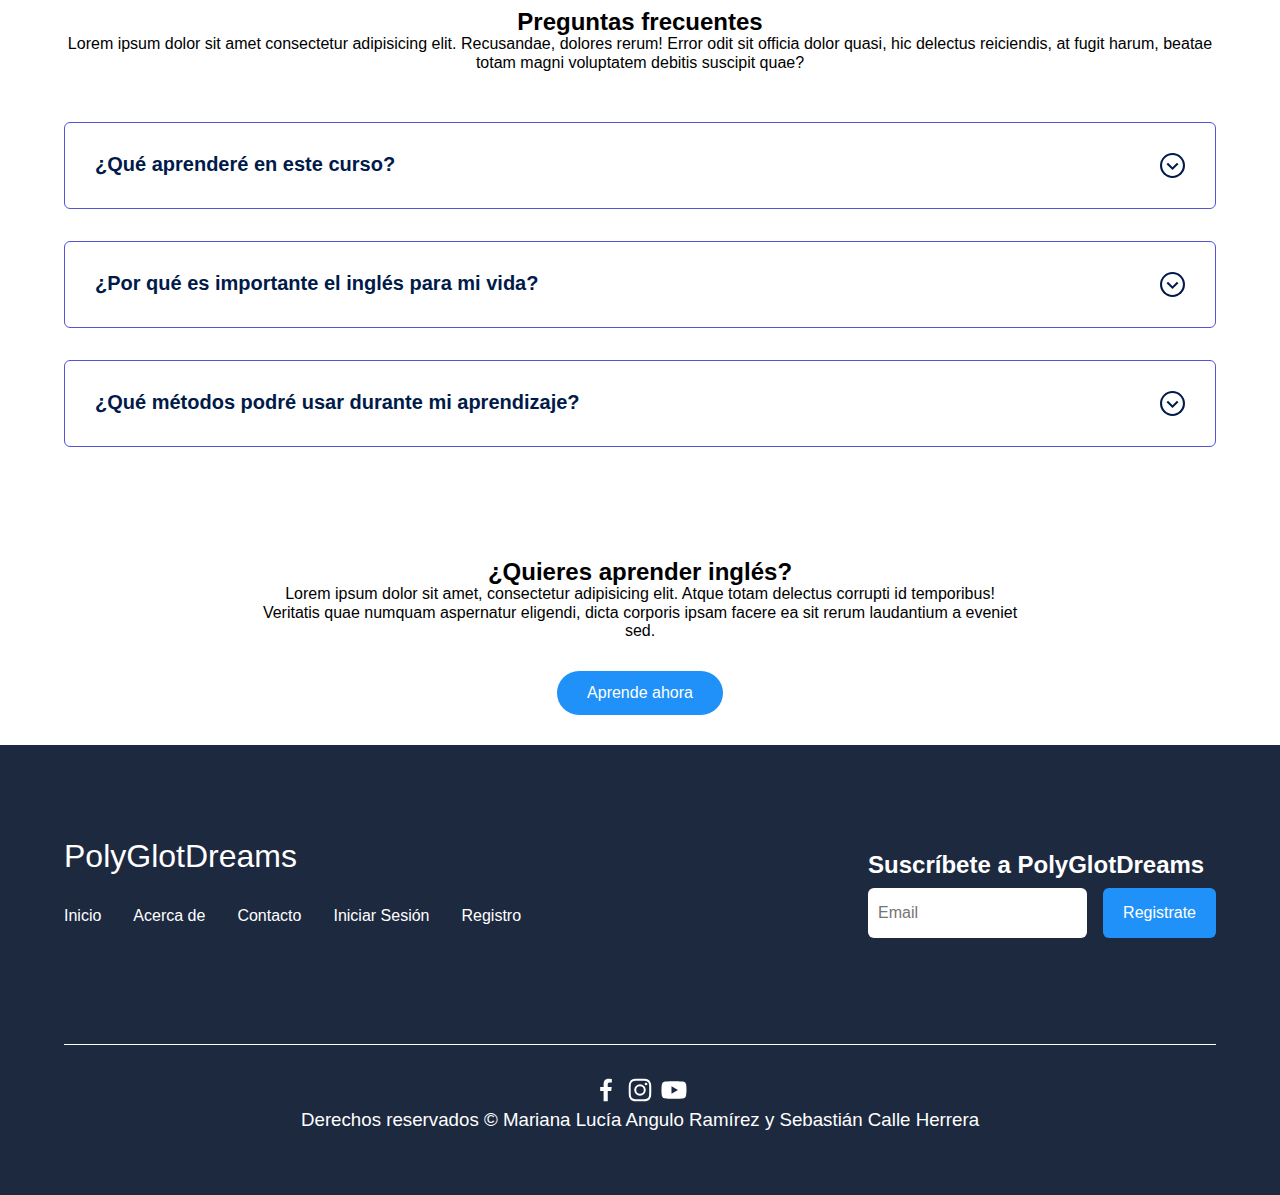
==== commit fbb83aa4: "Changes" ====
--- a/index.html
+++ b/index.html
@@ -4,7 +4,7 @@
     <meta charset="UTF-8">
     <meta http-equiv="X-UA-Compatible" content="IE=edge">
     <meta name="viewport" content="width=device-width, initial-scale=1.0">
-    <title>PolyGlotDreams</title>
+    <title id="tituloPoly">PolyGlotDreams</title>
     <link rel="shortcut icon" href="./IMAGES/favicon.jpg" type="image/x-icon">
     <link rel="stylesheet" href="./CSS/normalize.css">
     <link rel="stylesheet" href="./CSS/estilos.css">
@@ -29,14 +29,12 @@
     <meta property="twitter:description" content="¿Quieres aprender ese idioma que tanto te apasiona? 
     Estudia con nosotros, de seguro te va a encantar." />
     <meta property="twitter:image" content="https://www.polyglotdreams.edu.co/IMAGES/Logo.jpg" />
-
-
 </head>
 <body>
 
     <header class="hero">
         <nav class="nav container">
-            <div class="nav__logo1">
+            <div>
                 <img src="./IMAGES/favicon2.png" class="favicon2">
             </div>
             <div class="nav__logo">
@@ -51,6 +49,9 @@
                 </li>
                 <li class="nav__items">
                     <a href="#" class="nav__links">Contacto</a>
+                    <div class="contact-info">
+                        <p id="p_contacto">Para más información, por favor contáctanos al correo polyglotdreams@gmail.com.</p>
+                    </div>
                 </li>
                 <li class="nav__items">
                     <a href="login.html" target="_blank" class="nav__links">Iniciar Sesión</a>
@@ -70,6 +71,8 @@
             <a href="#" class="cta">Comienza ahora</a>
         </section>
     </header>
+
+    
 
     <main>
         <section class="container__about">
@@ -270,7 +273,7 @@
             <p class="questions__copy">Lorem ipsum dolor sit amet, consectetur adipisicing elit. Atque totam delectus corrupti id temporibus! Veritatis quae numquam aspernatur eligendi, dicta corporis ipsam facere ea sit rerum laudantium a eveniet sed.</p>
             <a href="#" class="cta">Aprende ahora</a>
         </section>
-
+        
     </main>
 
     <footer class="footer">
@@ -319,6 +322,8 @@
 
     </footer>
 
+    
+
     <script src="./JS/slider.js"></script>
     <script src="./JS/questions.js"></script>
     <script src="./JS/menu.js"></script>
--- a/CSS/estilos.css
+++ b/CSS/estilos.css
@@ -53,7 +53,29 @@
 
 .nav__title{
     font-weight: 100%;
-}
+    animation-duration: 3s;
+    animation-name: slidein;
+}
+
+
+@keyframes slidein {
+    from {
+      margin-left: 100%;
+      width: 300%;
+    }
+  
+    to {
+      margin-left: 0%;
+      width: 100%;
+    }
+
+    75% {
+        font-size: 250%;
+        margin-left: 25%;
+        width: 150%;
+      }
+
+  }
 
 .nav__link{
     margin-left: auto;
@@ -92,7 +114,7 @@
 
 .hero__container{
     max-width: 1000px;
-    --padding-container:0;
+    --padding-container: 0;
     display: grid;
     grid-auto-rows: max-content;
     align-content: center;
@@ -238,8 +260,6 @@
     justify-content: space-evenly;
     align-items: center;
 }
-
-/*Colores a modificar*/
 
 .price__elements{
     background-color: #e5e4f7;
@@ -478,12 +498,12 @@
     justify-content: space-between;
     align-items: center;
     border-bottom: 1px solid #fff;
-    padding-bottom: 30px;
+    /* padding-bottom: 30px; */
     height: 300px;
 }
 
 .nav__footer{
-    padding-bottom: 20px;
+    /* padding-bottom: 20px; */
     display: grid;
     gap: 1em;
     grid-auto-flow: row;
@@ -548,6 +568,32 @@
 .footer__img{
     width: 30px;
 }
+
+.nav__links:hover {
+    color: #0329cf;
+}
+
+.contact-info {
+    position: absolute;
+    top: 60px;
+    left: 50%;
+    transform: translateX(-50%);
+    background-color: #fff;
+    padding: 20px;
+    border: 1px solid #ddd;
+    box-shadow: 0 0 10px rgba(0, 0, 0, 0.1);
+    transition: opacity 0.2s ease-in-out;
+    opacity: 0;
+}
+
+.nav__links:hover ~ .contact-info {
+    opacity: 1;
+}
+
+#p_contacto{
+    color: #000;
+}
+
 
 @media (max-width: 800px){
     .nav__menu{
@@ -678,7 +724,7 @@
 
 }
 
-@media (max-width:600px){
+/*@media (max-width:600px){
 
     .hero__title{
         font-size: 2rem;
@@ -740,7 +786,6 @@
     }
 
     .footer__title{
-        /*justify-self: start;*/
         margin-top: 40px;
         justify-self: left;
     }
@@ -781,4 +826,4 @@
 
 
 
-}
+}*/
